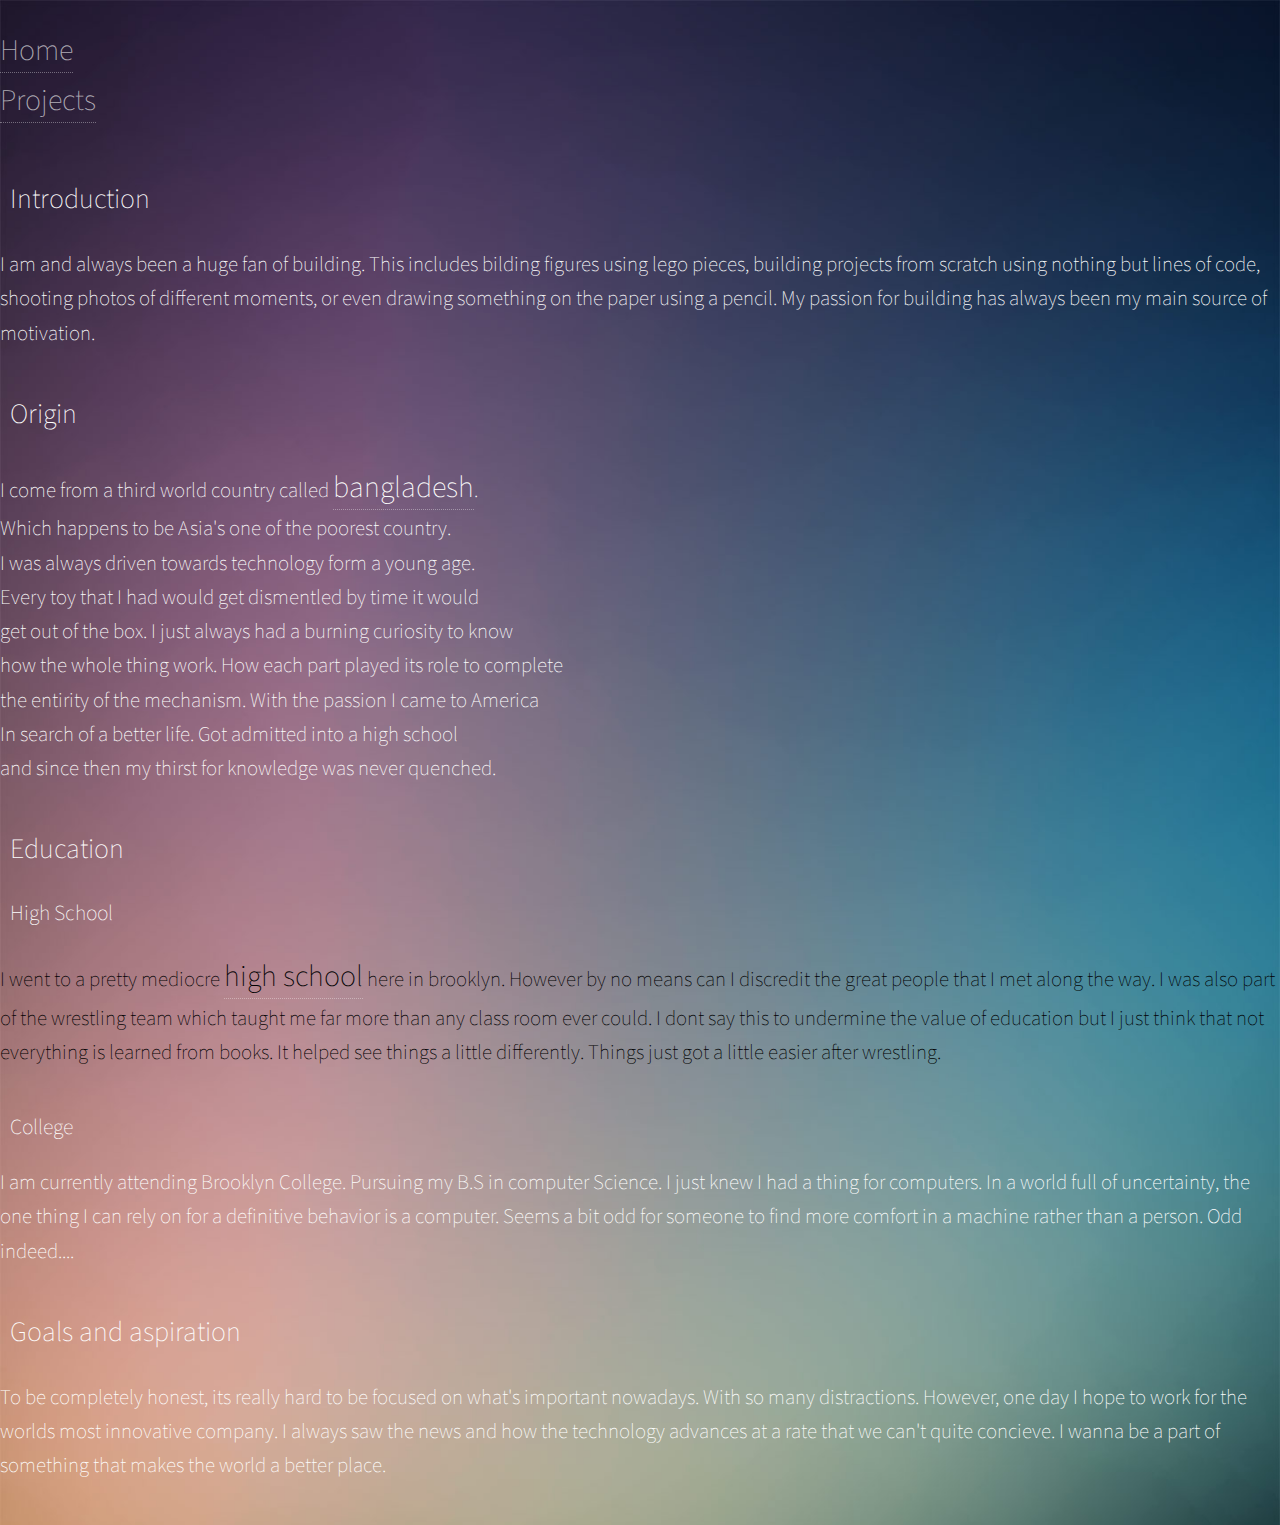
==== about.html @ ded99056 "first commit" ====
<!DOCTYPE html>
<html>
   <head>
        <title>Shahidullah Rahman</title>
		<meta charset="utf-8" />
		<meta name="viewport" content="width=device-width, initial-scale=1" />
		<link rel="stylesheet" href="assets/css/main.css" />
   </head>
   
   <nav>
       <br>
        <a href="index.html">Home</a> <br>
        <a href="projects.html">Projects</a>
    </nav>
 
   <header>
       <br>  <br>
   <h1>Introduction</h1>
   </header>

   <body>
       <section>
          <p> I am and always been a huge fan of building. This includes bilding figures
               using lego pieces, building projects from scratch using nothing but lines of code,
               shooting photos of different moments, or even drawing something on the paper 
               using a pencil.

                My passion for building has always been my main source of motivation.</p>
       </section>

       <div>
           <h1>Origin</h1>
           <p>I come from a third world country called <a href="https://en.wikipedia.org/wiki/Bangladesh">bangladesh</a>. <br>
                Which happens to be Asia's one of the poorest country. <br>
                I was always driven towards technology form a young age. <br>
                Every toy that I had would get dismentled by time it would <br>
                get out of the box. I just always had a burning curiosity to know <br>
                how the whole thing work. How each part played its role to complete <br>
                the entirity of the mechanism. With the passion I came to America <br>
                In search of a better life. Got admitted into a high school <br>
                and since then my thirst for knowledge was never quenched. 
            </p>
       </div>

        <div>
            <h1>Education</h1>
            <h2>High School</h2>
            <p style="color:black">I went to a pretty mediocre <a href="https://upload.wikimedia.org/wikipedia/commons/6/65/New_Utrecht_High_School_2007.JPG" target="_blank">high school</a> here in brooklyn. However by no
                 means can I discredit
                 the great people that I met along the way. I was also part of the wrestling team 
                 which taught me far more than any class room ever could. I dont say this to undermine 
                 the value of education but I just think that not everything is learned from books.
                 It helped see things a little differently. Things just got a little easier after 
                 wrestling. 
                </p>
                <h2>College</h2>
                <p>
                    I am currently attending Brooklyn College. Pursuing my B.S in computer 
                    Science. I just knew I had a thing for computers. In a world full of 
                    uncertainty, the one thing I can rely on for a definitive behavior is a 
                    computer. Seems a bit odd for someone to find more comfort in a machine rather 
                    than a person. Odd indeed.... 
                </p>
        </div>
        
        <div>
            <h1>Goals and aspiration</h1>
            <p>
                To be completely honest, its really hard to be focused on what's 
                important nowadays. With so many distractions. However, one day 
                I hope to work for the worlds most innovative company. I always saw
                the news and how the technology advances at a rate that we can't  quite concieve.
                I wanna be a part of something that makes the world a better place. 

            </p>
        </div>
       
   </body>
    
    <footer>

    </footer>
</html>
---- assets/css/main.css ----
@charset "UTF-8";
@import url(font-awesome.min.css);
@import url("http://fonts.googleapis.com/css?family=Source+Sans+Pro:200");

/*
	Visualize by TEMPLATED
	templated.co @templatedco
	Released for free under the Creative Commons Attribution 3.0 license (templated.co/license)
*/

/* Reset */

	html, body, div, span, applet, object, iframe, h1, h2, h3, h4, h5, h6, p, blockquote, pre, a, abbr, acronym, address, big, cite, code, del, dfn, em, img, ins, kbd, q, s, samp, small, strike, strong, sub, sup, tt, var, b, u, i, center, dl, dt, dd, ol, ul, li, fieldset, form, label, legend, table, caption, tbody, tfoot, thead, tr, th, td, article, aside, canvas, details, embed, figure, figcaption, footer, header, hgroup, menu, nav, output, ruby, section, summary, time, mark, audio, video {
		margin: 0;
		padding: 0;
		border: 0;
		font-size: 100%;
		font: inherit;
		vertical-align: baseline;
	}

	article, aside, details, figcaption, figure, footer, header, hgroup, menu, nav, section {
		display: block;
	}

	body {
		line-height: 1;
	}

	ol, ul {
		list-style: none;
	}

	blockquote, q {
		quotes: none;
	}

	blockquote:before, blockquote:after, q:before, q:after {
		content: '';
		content: none;
	}

	table {
		border-collapse: collapse;
		border-spacing: 0;
	}

	body {
		-webkit-text-size-adjust: none;
	}

/* Box Model */

	*, *:before, *:after {
		-moz-box-sizing: border-box;
		-webkit-box-sizing: border-box;
		box-sizing: border-box;
	}

/* Grid */

	.row {
		border-bottom: solid 1px transparent;
		-moz-box-sizing: border-box;
		-webkit-box-sizing: border-box;
		box-sizing: border-box;
	}

	.row > * {
		float: left;
		-moz-box-sizing: border-box;
		-webkit-box-sizing: border-box;
		box-sizing: border-box;
	}

	.row:after, .row:before {
		content: '';
		display: block;
		clear: both;
		height: 0;
	}

	.row.uniform > * > :first-child {
		margin-top: 0;
	}

	.row.uniform > * > :last-child {
		margin-bottom: 0;
	}

	.row.\30 \25 > * {
		padding: 0 0 0 0em;
	}

	.row.\30 \25 {
		margin: 0 0 -1px 0em;
	}

	.row.uniform.\30 \25 > * {
		padding: 0em 0 0 0em;
	}

	.row.uniform.\30 \25 {
		margin: 0em 0 -1px 0em;
	}

	.row > * {
		padding: 0 0 0 2em;
	}

	.row {
		margin: 0 0 -1px -2em;
	}

	.row.uniform > * {
		padding: 2em 0 0 2em;
	}

	.row.uniform {
		margin: -2em 0 -1px -2em;
	}

	.row.\32 00\25 > * {
		padding: 0 0 0 4em;
	}

	.row.\32 00\25 {
		margin: 0 0 -1px -4em;
	}

	.row.uniform.\32 00\25 > * {
		padding: 4em 0 0 4em;
	}

	.row.uniform.\32 00\25 {
		margin: -4em 0 -1px -4em;
	}

	.row.\31 50\25 > * {
		padding: 0 0 0 3em;
	}

	.row.\31 50\25 {
		margin: 0 0 -1px -3em;
	}

	.row.uniform.\31 50\25 > * {
		padding: 3em 0 0 3em;
	}

	.row.uniform.\31 50\25 {
		margin: -3em 0 -1px -3em;
	}

	.row.\35 0\25 > * {
		padding: 0 0 0 1em;
	}

	.row.\35 0\25 {
		margin: 0 0 -1px -1em;
	}

	.row.uniform.\35 0\25 > * {
		padding: 1em 0 0 1em;
	}

	.row.uniform.\35 0\25 {
		margin: -1em 0 -1px -1em;
	}

	.row.\32 5\25 > * {
		padding: 0 0 0 0.5em;
	}

	.row.\32 5\25 {
		margin: 0 0 -1px -0.5em;
	}

	.row.uniform.\32 5\25 > * {
		padding: 0.5em 0 0 0.5em;
	}

	.row.uniform.\32 5\25 {
		margin: -0.5em 0 -1px -0.5em;
	}

	.\31 2u, .\31 2u\24 {
		width: 100%;
		clear: none;
		margin-left: 0;
	}

	.\31 1u, .\31 1u\24 {
		width: 91.6666666667%;
		clear: none;
		margin-left: 0;
	}

	.\31 0u, .\31 0u\24 {
		width: 83.3333333333%;
		clear: none;
		margin-left: 0;
	}

	.\39 u, .\39 u\24 {
		width: 75%;
		clear: none;
		margin-left: 0;
	}

	.\38 u, .\38 u\24 {
		width: 66.6666666667%;
		clear: none;
		margin-left: 0;
	}

	.\37 u, .\37 u\24 {
		width: 58.3333333333%;
		clear: none;
		margin-left: 0;
	}

	.\36 u, .\36 u\24 {
		width: 50%;
		clear: none;
		margin-left: 0;
	}

	.\35 u, .\35 u\24 {
		width: 41.6666666667%;
		clear: none;
		margin-left: 0;
	}

	.\34 u, .\34 u\24 {
		width: 33.3333333333%;
		clear: none;
		margin-left: 0;
	}

	.\33 u, .\33 u\24 {
		width: 25%;
		clear: none;
		margin-left: 0;
	}

	.\32 u, .\32 u\24 {
		width: 16.6666666667%;
		clear: none;
		margin-left: 0;
	}

	.\31 u, .\31 u\24 {
		width: 8.3333333333%;
		clear: none;
		margin-left: 0;
	}

	.\31 2u\24 + *,
	.\31 1u\24 + *,
	.\31 0u\24 + *,
	.\39 u\24 + *,
	.\38 u\24 + *,
	.\37 u\24 + *,
	.\36 u\24 + *,
	.\35 u\24 + *,
	.\34 u\24 + *,
	.\33 u\24 + *,
	.\32 u\24 + *,
	.\31 u\24 + * {
		clear: left;
	}

	.\-11u {
		margin-left: 91.66667%;
	}

	.\-10u {
		margin-left: 83.33333%;
	}

	.\-9u {
		margin-left: 75%;
	}

	.\-8u {
		margin-left: 66.66667%;
	}

	.\-7u {
		margin-left: 58.33333%;
	}

	.\-6u {
		margin-left: 50%;
	}

	.\-5u {
		margin-left: 41.66667%;
	}

	.\-4u {
		margin-left: 33.33333%;
	}

	.\-3u {
		margin-left: 25%;
	}

	.\-2u {
		margin-left: 16.66667%;
	}

	.\-1u {
		margin-left: 8.33333%;
	}

	@media screen and (max-width: 1680px) {

		.row > * {
			padding: 0 0 0 2em;
		}

		.row {
			margin: 0 0 -1px -2em;
		}

		.row.uniform > * {
			padding: 2em 0 0 2em;
		}

		.row.uniform {
			margin: -2em 0 -1px -2em;
		}

		.row.\32 00\25 > * {
			padding: 0 0 0 4em;
		}

		.row.\32 00\25 {
			margin: 0 0 -1px -4em;
		}

		.row.uniform.\32 00\25 > * {
			padding: 4em 0 0 4em;
		}

		.row.uniform.\32 00\25 {
			margin: -4em 0 -1px -4em;
		}

		.row.\31 50\25 > * {
			padding: 0 0 0 3em;
		}

		.row.\31 50\25 {
			margin: 0 0 -1px -3em;
		}

		.row.uniform.\31 50\25 > * {
			padding: 3em 0 0 3em;
		}

		.row.uniform.\31 50\25 {
			margin: -3em 0 -1px -3em;
		}

		.row.\35 0\25 > * {
			padding: 0 0 0 1em;
		}

		.row.\35 0\25 {
			margin: 0 0 -1px -1em;
		}

		.row.uniform.\35 0\25 > * {
			padding: 1em 0 0 1em;
		}

		.row.uniform.\35 0\25 {
			margin: -1em 0 -1px -1em;
		}

		.row.\32 5\25 > * {
			padding: 0 0 0 0.5em;
		}

		.row.\32 5\25 {
			margin: 0 0 -1px -0.5em;
		}

		.row.uniform.\32 5\25 > * {
			padding: 0.5em 0 0 0.5em;
		}

		.row.uniform.\32 5\25 {
			margin: -0.5em 0 -1px -0.5em;
		}

		.\31 2u\28xlarge\29, .\31 2u\24\28xlarge\29 {
			width: 100%;
			clear: none;
			margin-left: 0;
		}

		.\31 1u\28xlarge\29, .\31 1u\24\28xlarge\29 {
			width: 91.6666666667%;
			clear: none;
			margin-left: 0;
		}

		.\31 0u\28xlarge\29, .\31 0u\24\28xlarge\29 {
			width: 83.3333333333%;
			clear: none;
			margin-left: 0;
		}

		.\39 u\28xlarge\29, .\39 u\24\28xlarge\29 {
			width: 75%;
			clear: none;
			margin-left: 0;
		}

		.\38 u\28xlarge\29, .\38 u\24\28xlarge\29 {
			width: 66.6666666667%;
			clear: none;
			margin-left: 0;
		}

		.\37 u\28xlarge\29, .\37 u\24\28xlarge\29 {
			width: 58.3333333333%;
			clear: none;
			margin-left: 0;
		}

		.\36 u\28xlarge\29, .\36 u\24\28xlarge\29 {
			width: 50%;
			clear: none;
			margin-left: 0;
		}

		.\35 u\28xlarge\29, .\35 u\24\28xlarge\29 {
			width: 41.6666666667%;
			clear: none;
			margin-left: 0;
		}

		.\34 u\28xlarge\29, .\34 u\24\28xlarge\29 {
			width: 33.3333333333%;
			clear: none;
			margin-left: 0;
		}

		.\33 u\28xlarge\29, .\33 u\24\28xlarge\29 {
			width: 25%;
			clear: none;
			margin-left: 0;
		}

		.\32 u\28xlarge\29, .\32 u\24\28xlarge\29 {
			width: 16.6666666667%;
			clear: none;
			margin-left: 0;
		}

		.\31 u\28xlarge\29, .\31 u\24\28xlarge\29 {
			width: 8.3333333333%;
			clear: none;
			margin-left: 0;
		}

		.\31 2u\24\28xlarge\29 + *,
		.\31 1u\24\28xlarge\29 + *,
		.\31 0u\24\28xlarge\29 + *,
		.\39 u\24\28xlarge\29 + *,
		.\38 u\24\28xlarge\29 + *,
		.\37 u\24\28xlarge\29 + *,
		.\36 u\24\28xlarge\29 + *,
		.\35 u\24\28xlarge\29 + *,
		.\34 u\24\28xlarge\29 + *,
		.\33 u\24\28xlarge\29 + *,
		.\32 u\24\28xlarge\29 + *,
		.\31 u\24\28xlarge\29 + * {
			clear: left;
		}

		.\-11u\28xlarge\29 {
			margin-left: 91.66667%;
		}

		.\-10u\28xlarge\29 {
			margin-left: 83.33333%;
		}

		.\-9u\28xlarge\29 {
			margin-left: 75%;
		}

		.\-8u\28xlarge\29 {
			margin-left: 66.66667%;
		}

		.\-7u\28xlarge\29 {
			margin-left: 58.33333%;
		}

		.\-6u\28xlarge\29 {
			margin-left: 50%;
		}

		.\-5u\28xlarge\29 {
			margin-left: 41.66667%;
		}

		.\-4u\28xlarge\29 {
			margin-left: 33.33333%;
		}

		.\-3u\28xlarge\29 {
			margin-left: 25%;
		}

		.\-2u\28xlarge\29 {
			margin-left: 16.66667%;
		}

		.\-1u\28xlarge\29 {
			margin-left: 8.33333%;
		}

	}

	@media screen and (max-width: 1280px) {

		.row > * {
			padding: 0 0 0 2em;
		}

		.row {
			margin: 0 0 -1px -2em;
		}

		.row.uniform > * {
			padding: 2em 0 0 2em;
		}

		.row.uniform {
			margin: -2em 0 -1px -2em;
		}

		.row.\32 00\25 > * {
			padding: 0 0 0 4em;
		}

		.row.\32 00\25 {
			margin: 0 0 -1px -4em;
		}

		.row.uniform.\32 00\25 > * {
			padding: 4em 0 0 4em;
		}

		.row.uniform.\32 00\25 {
			margin: -4em 0 -1px -4em;
		}

		.row.\31 50\25 > * {
			padding: 0 0 0 3em;
		}

		.row.\31 50\25 {
			margin: 0 0 -1px -3em;
		}

		.row.uniform.\31 50\25 > * {
			padding: 3em 0 0 3em;
		}

		.row.uniform.\31 50\25 {
			margin: -3em 0 -1px -3em;
		}

		.row.\35 0\25 > * {
			padding: 0 0 0 1em;
		}

		.row.\35 0\25 {
			margin: 0 0 -1px -1em;
		}

		.row.uniform.\35 0\25 > * {
			padding: 1em 0 0 1em;
		}

		.row.uniform.\35 0\25 {
			margin: -1em 0 -1px -1em;
		}

		.row.\32 5\25 > * {
			padding: 0 0 0 0.5em;
		}

		.row.\32 5\25 {
			margin: 0 0 -1px -0.5em;
		}

		.row.uniform.\32 5\25 > * {
			padding: 0.5em 0 0 0.5em;
		}

		.row.uniform.\32 5\25 {
			margin: -0.5em 0 -1px -0.5em;
		}

		.\31 2u\28large\29, .\31 2u\24\28large\29 {
			width: 100%;
			clear: none;
			margin-left: 0;
		}

		.\31 1u\28large\29, .\31 1u\24\28large\29 {
			width: 91.6666666667%;
			clear: none;
			margin-left: 0;
		}

		.\31 0u\28large\29, .\31 0u\24\28large\29 {
			width: 83.3333333333%;
			clear: none;
			margin-left: 0;
		}

		.\39 u\28large\29, .\39 u\24\28large\29 {
			width: 75%;
			clear: none;
			margin-left: 0;
		}

		.\38 u\28large\29, .\38 u\24\28large\29 {
			width: 66.6666666667%;
			clear: none;
			margin-left: 0;
		}

		.\37 u\28large\29, .\37 u\24\28large\29 {
			width: 58.3333333333%;
			clear: none;
			margin-left: 0;
		}

		.\36 u\28large\29, .\36 u\24\28large\29 {
			width: 50%;
			clear: none;
			margin-left: 0;
		}

		.\35 u\28large\29, .\35 u\24\28large\29 {
			width: 41.6666666667%;
			clear: none;
			margin-left: 0;
		}

		.\34 u\28large\29, .\34 u\24\28large\29 {
			width: 33.3333333333%;
			clear: none;
			margin-left: 0;
		}

		.\33 u\28large\29, .\33 u\24\28large\29 {
			width: 25%;
			clear: none;
			margin-left: 0;
		}

		.\32 u\28large\29, .\32 u\24\28large\29 {
			width: 16.6666666667%;
			clear: none;
			margin-left: 0;
		}

		.\31 u\28large\29, .\31 u\24\28large\29 {
			width: 8.3333333333%;
			clear: none;
			margin-left: 0;
		}

		.\31 2u\24\28large\29 + *,
		.\31 1u\24\28large\29 + *,
		.\31 0u\24\28large\29 + *,
		.\39 u\24\28large\29 + *,
		.\38 u\24\28large\29 + *,
		.\37 u\24\28large\29 + *,
		.\36 u\24\28large\29 + *,
		.\35 u\24\28large\29 + *,
		.\34 u\24\28large\29 + *,
		.\33 u\24\28large\29 + *,
		.\32 u\24\28large\29 + *,
		.\31 u\24\28large\29 + * {
			clear: left;
		}

		.\-11u\28large\29 {
			margin-left: 91.66667%;
		}

		.\-10u\28large\29 {
			margin-left: 83.33333%;
		}

		.\-9u\28large\29 {
			margin-left: 75%;
		}

		.\-8u\28large\29 {
			margin-left: 66.66667%;
		}

		.\-7u\28large\29 {
			margin-left: 58.33333%;
		}

		.\-6u\28large\29 {
			margin-left: 50%;
		}

		.\-5u\28large\29 {
			margin-left: 41.66667%;
		}

		.\-4u\28large\29 {
			margin-left: 33.33333%;
		}

		.\-3u\28large\29 {
			margin-left: 25%;
		}

		.\-2u\28large\29 {
			margin-left: 16.66667%;
		}

		.\-1u\28large\29 {
			margin-left: 8.33333%;
		}

	}

	@media screen and (max-width: 980px) {

		.row > * {
			padding: 0 0 0 2em;
		}

		.row {
			margin: 0 0 -1px -2em;
		}

		.row.uniform > * {
			padding: 2em 0 0 2em;
		}

		.row.uniform {
			margin: -2em 0 -1px -2em;
		}

		.row.\32 00\25 > * {
			padding: 0 0 0 4em;
		}

		.row.\32 00\25 {
			margin: 0 0 -1px -4em;
		}

		.row.uniform.\32 00\25 > * {
			padding: 4em 0 0 4em;
		}

		.row.uniform.\32 00\25 {
			margin: -4em 0 -1px -4em;
		}

		.row.\31 50\25 > * {
			padding: 0 0 0 3em;
		}

		.row.\31 50\25 {
			margin: 0 0 -1px -3em;
		}

		.row.uniform.\31 50\25 > * {
			padding: 3em 0 0 3em;
		}

		.row.uniform.\31 50\25 {
			margin: -3em 0 -1px -3em;
		}

		.row.\35 0\25 > * {
			padding: 0 0 0 1em;
		}

		.row.\35 0\25 {
			margin: 0 0 -1px -1em;
		}

		.row.uniform.\35 0\25 > * {
			padding: 1em 0 0 1em;
		}

		.row.uniform.\35 0\25 {
			margin: -1em 0 -1px -1em;
		}

		.row.\32 5\25 > * {
			padding: 0 0 0 0.5em;
		}

		.row.\32 5\25 {
			margin: 0 0 -1px -0.5em;
		}

		.row.uniform.\32 5\25 > * {
			padding: 0.5em 0 0 0.5em;
		}

		.row.uniform.\32 5\25 {
			margin: -0.5em 0 -1px -0.5em;
		}

		.\31 2u\28medium\29, .\31 2u\24\28medium\29 {
			width: 100%;
			clear: none;
			margin-left: 0;
		}

		.\31 1u\28medium\29, .\31 1u\24\28medium\29 {
			width: 91.6666666667%;
			clear: none;
			margin-left: 0;
		}

		.\31 0u\28medium\29, .\31 0u\24\28medium\29 {
			width: 83.3333333333%;
			clear: none;
			margin-left: 0;
		}

		.\39 u\28medium\29, .\39 u\24\28medium\29 {
			width: 75%;
			clear: none;
			margin-left: 0;
		}

		.\38 u\28medium\29, .\38 u\24\28medium\29 {
			width: 66.6666666667%;
			clear: none;
			margin-left: 0;
		}

		.\37 u\28medium\29, .\37 u\24\28medium\29 {
			width: 58.3333333333%;
			clear: none;
			margin-left: 0;
		}

		.\36 u\28medium\29, .\36 u\24\28medium\29 {
			width: 50%;
			clear: none;
			margin-left: 0;
		}

		.\35 u\28medium\29, .\35 u\24\28medium\29 {
			width: 41.6666666667%;
			clear: none;
			margin-left: 0;
		}

		.\34 u\28medium\29, .\34 u\24\28medium\29 {
			width: 33.3333333333%;
			clear: none;
			margin-left: 0;
		}

		.\33 u\28medium\29, .\33 u\24\28medium\29 {
			width: 25%;
			clear: none;
			margin-left: 0;
		}

		.\32 u\28medium\29, .\32 u\24\28medium\29 {
			width: 16.6666666667%;
			clear: none;
			margin-left: 0;
		}

		.\31 u\28medium\29, .\31 u\24\28medium\29 {
			width: 8.3333333333%;
			clear: none;
			margin-left: 0;
		}

		.\31 2u\24\28medium\29 + *,
		.\31 1u\24\28medium\29 + *,
		.\31 0u\24\28medium\29 + *,
		.\39 u\24\28medium\29 + *,
		.\38 u\24\28medium\29 + *,
		.\37 u\24\28medium\29 + *,
		.\36 u\24\28medium\29 + *,
		.\35 u\24\28medium\29 + *,
		.\34 u\24\28medium\29 + *,
		.\33 u\24\28medium\29 + *,
		.\32 u\24\28medium\29 + *,
		.\31 u\24\28medium\29 + * {
			clear: left;
		}

		.\-11u\28medium\29 {
			margin-left: 91.66667%;
		}

		.\-10u\28medium\29 {
			margin-left: 83.33333%;
		}

		.\-9u\28medium\29 {
			margin-left: 75%;
		}

		.\-8u\28medium\29 {
			margin-left: 66.66667%;
		}

		.\-7u\28medium\29 {
			margin-left: 58.33333%;
		}

		.\-6u\28medium\29 {
			margin-left: 50%;
		}

		.\-5u\28medium\29 {
			margin-left: 41.66667%;
		}

		.\-4u\28medium\29 {
			margin-left: 33.33333%;
		}

		.\-3u\28medium\29 {
			margin-left: 25%;
		}

		.\-2u\28medium\29 {
			margin-left: 16.66667%;
		}

		.\-1u\28medium\29 {
			margin-left: 8.33333%;
		}

	}

	@media screen and (max-width: 736px) {

		.row > * {
			padding: 0 0 0 2em;
		}

		.row {
			margin: 0 0 -1px -2em;
		}

		.row.uniform > * {
			padding: 2em 0 0 2em;
		}

		.row.uniform {
			margin: -2em 0 -1px -2em;
		}

		.row.\32 00\25 > * {
			padding: 0 0 0 4em;
		}

		.row.\32 00\25 {
			margin: 0 0 -1px -4em;
		}

		.row.uniform.\32 00\25 > * {
			padding: 4em 0 0 4em;
		}

		.row.uniform.\32 00\25 {
			margin: -4em 0 -1px -4em;
		}

		.row.\31 50\25 > * {
			padding: 0 0 0 3em;
		}

		.row.\31 50\25 {
			margin: 0 0 -1px -3em;
		}

		.row.uniform.\31 50\25 > * {
			padding: 3em 0 0 3em;
		}

		.row.uniform.\31 50\25 {
			margin: -3em 0 -1px -3em;
		}

		.row.\35 0\25 > * {
			padding: 0 0 0 1em;
		}

		.row.\35 0\25 {
			margin: 0 0 -1px -1em;
		}

		.row.uniform.\35 0\25 > * {
			padding: 1em 0 0 1em;
		}

		.row.uniform.\35 0\25 {
			margin: -1em 0 -1px -1em;
		}

		.row.\32 5\25 > * {
			padding: 0 0 0 0.5em;
		}

		.row.\32 5\25 {
			margin: 0 0 -1px -0.5em;
		}

		.row.uniform.\32 5\25 > * {
			padding: 0.5em 0 0 0.5em;
		}

		.row.uniform.\32 5\25 {
			margin: -0.5em 0 -1px -0.5em;
		}

		.\31 2u\28small\29, .\31 2u\24\28small\29 {
			width: 100%;
			clear: none;
			margin-left: 0;
		}

		.\31 1u\28small\29, .\31 1u\24\28small\29 {
			width: 91.6666666667%;
			clear: none;
			margin-left: 0;
		}

		.\31 0u\28small\29, .\31 0u\24\28small\29 {
			width: 83.3333333333%;
			clear: none;
			margin-left: 0;
		}

		.\39 u\28small\29, .\39 u\24\28small\29 {
			width: 75%;
			clear: none;
			margin-left: 0;
		}

		.\38 u\28small\29, .\38 u\24\28small\29 {
			width: 66.6666666667%;
			clear: none;
			margin-left: 0;
		}

		.\37 u\28small\29, .\37 u\24\28small\29 {
			width: 58.3333333333%;
			clear: none;
			margin-left: 0;
		}

		.\36 u\28small\29, .\36 u\24\28small\29 {
			width: 50%;
			clear: none;
			margin-left: 0;
		}

		.\35 u\28small\29, .\35 u\24\28small\29 {
			width: 41.6666666667%;
			clear: none;
			margin-left: 0;
		}

		.\34 u\28small\29, .\34 u\24\28small\29 {
			width: 33.3333333333%;
			clear: none;
			margin-left: 0;
		}

		.\33 u\28small\29, .\33 u\24\28small\29 {
			width: 25%;
			clear: none;
			margin-left: 0;
		}

		.\32 u\28small\29, .\32 u\24\28small\29 {
			width: 16.6666666667%;
			clear: none;
			margin-left: 0;
		}

		.\31 u\28small\29, .\31 u\24\28small\29 {
			width: 8.3333333333%;
			clear: none;
			margin-left: 0;
		}

		.\31 2u\24\28small\29 + *,
		.\31 1u\24\28small\29 + *,
		.\31 0u\24\28small\29 + *,
		.\39 u\24\28small\29 + *,
		.\38 u\24\28small\29 + *,
		.\37 u\24\28small\29 + *,
		.\36 u\24\28small\29 + *,
		.\35 u\24\28small\29 + *,
		.\34 u\24\28small\29 + *,
		.\33 u\24\28small\29 + *,
		.\32 u\24\28small\29 + *,
		.\31 u\24\28small\29 + * {
			clear: left;
		}

		.\-11u\28small\29 {
			margin-left: 91.66667%;
		}

		.\-10u\28small\29 {
			margin-left: 83.33333%;
		}

		.\-9u\28small\29 {
			margin-left: 75%;
		}

		.\-8u\28small\29 {
			margin-left: 66.66667%;
		}

		.\-7u\28small\29 {
			margin-left: 58.33333%;
		}

		.\-6u\28small\29 {
			margin-left: 50%;
		}

		.\-5u\28small\29 {
			margin-left: 41.66667%;
		}

		.\-4u\28small\29 {
			margin-left: 33.33333%;
		}

		.\-3u\28small\29 {
			margin-left: 25%;
		}

		.\-2u\28small\29 {
			margin-left: 16.66667%;
		}

		.\-1u\28small\29 {
			margin-left: 8.33333%;
		}

	}

	@media screen and (max-width: 480px) {

		.row > * {
			padding: 0 0 0 2em;
		}

		.row {
			margin: 0 0 -1px -2em;
		}

		.row.uniform > * {
			padding: 2em 0 0 2em;
		}

		.row.uniform {
			margin: -2em 0 -1px -2em;
		}

		.row.\32 00\25 > * {
			padding: 0 0 0 4em;
		}

		.row.\32 00\25 {
			margin: 0 0 -1px -4em;
		}

		.row.uniform.\32 00\25 > * {
			padding: 4em 0 0 4em;
		}

		.row.uniform.\32 00\25 {
			margin: -4em 0 -1px -4em;
		}

		.row.\31 50\25 > * {
			padding: 0 0 0 3em;
		}

		.row.\31 50\25 {
			margin: 0 0 -1px -3em;
		}

		.row.uniform.\31 50\25 > * {
			padding: 3em 0 0 3em;
		}

		.row.uniform.\31 50\25 {
			margin: -3em 0 -1px -3em;
		}

		.row.\35 0\25 > * {
			padding: 0 0 0 1em;
		}

		.row.\35 0\25 {
			margin: 0 0 -1px -1em;
		}

		.row.uniform.\35 0\25 > * {
			padding: 1em 0 0 1em;
		}

		.row.uniform.\35 0\25 {
			margin: -1em 0 -1px -1em;
		}

		.row.\32 5\25 > * {
			padding: 0 0 0 0.5em;
		}

		.row.\32 5\25 {
			margin: 0 0 -1px -0.5em;
		}

		.row.uniform.\32 5\25 > * {
			padding: 0.5em 0 0 0.5em;
		}

		.row.uniform.\32 5\25 {
			margin: -0.5em 0 -1px -0.5em;
		}

		.\31 2u\28xsmall\29, .\31 2u\24\28xsmall\29 {
			width: 100%;
			clear: none;
			margin-left: 0;
		}

		.\31 1u\28xsmall\29, .\31 1u\24\28xsmall\29 {
			width: 91.6666666667%;
			clear: none;
			margin-left: 0;
		}

		.\31 0u\28xsmall\29, .\31 0u\24\28xsmall\29 {
			width: 83.3333333333%;
			clear: none;
			margin-left: 0;
		}

		.\39 u\28xsmall\29, .\39 u\24\28xsmall\29 {
			width: 75%;
			clear: none;
			margin-left: 0;
		}

		.\38 u\28xsmall\29, .\38 u\24\28xsmall\29 {
			width: 66.6666666667%;
			clear: none;
			margin-left: 0;
		}

		.\37 u\28xsmall\29, .\37 u\24\28xsmall\29 {
			width: 58.3333333333%;
			clear: none;
			margin-left: 0;
		}

		.\36 u\28xsmall\29, .\36 u\24\28xsmall\29 {
			width: 50%;
			clear: none;
			margin-left: 0;
		}

		.\35 u\28xsmall\29, .\35 u\24\28xsmall\29 {
			width: 41.6666666667%;
			clear: none;
			margin-left: 0;
		}

		.\34 u\28xsmall\29, .\34 u\24\28xsmall\29 {
			width: 33.3333333333%;
			clear: none;
			margin-left: 0;
		}

		.\33 u\28xsmall\29, .\33 u\24\28xsmall\29 {
			width: 25%;
			clear: none;
			margin-left: 0;
		}

		.\32 u\28xsmall\29, .\32 u\24\28xsmall\29 {
			width: 16.6666666667%;
			clear: none;
			margin-left: 0;
		}

		.\31 u\28xsmall\29, .\31 u\24\28xsmall\29 {
			width: 8.3333333333%;
			clear: none;
			margin-left: 0;
		}

		.\31 2u\24\28xsmall\29 + *,
		.\31 1u\24\28xsmall\29 + *,
		.\31 0u\24\28xsmall\29 + *,
		.\39 u\24\28xsmall\29 + *,
		.\38 u\24\28xsmall\29 + *,
		.\37 u\24\28xsmall\29 + *,
		.\36 u\24\28xsmall\29 + *,
		.\35 u\24\28xsmall\29 + *,
		.\34 u\24\28xsmall\29 + *,
		.\33 u\24\28xsmall\29 + *,
		.\32 u\24\28xsmall\29 + *,
		.\31 u\24\28xsmall\29 + * {
			clear: left;
		}

		.\-11u\28xsmall\29 {
			margin-left: 91.66667%;
		}

		.\-10u\28xsmall\29 {
			margin-left: 83.33333%;
		}

		.\-9u\28xsmall\29 {
			margin-left: 75%;
		}

		.\-8u\28xsmall\29 {
			margin-left: 66.66667%;
		}

		.\-7u\28xsmall\29 {
			margin-left: 58.33333%;
		}

		.\-6u\28xsmall\29 {
			margin-left: 50%;
		}

		.\-5u\28xsmall\29 {
			margin-left: 41.66667%;
		}

		.\-4u\28xsmall\29 {
			margin-left: 33.33333%;
		}

		.\-3u\28xsmall\29 {
			margin-left: 25%;
		}

		.\-2u\28xsmall\29 {
			margin-left: 16.66667%;
		}

		.\-1u\28xsmall\29 {
			margin-left: 8.33333%;
		}

	}

/* Basic */

	@-ms-viewport {
		width: device-width;
	}

	body {
		-ms-overflow-style: scrollbar;
	}

	@media screen and (max-width: 480px) {

		html, body {
			min-width: 320px;
		}

	}

	body {
		background-color: #000;
		background-image: url("../../images/bg.jpg");
		background-size: cover;
		background-position: top center;
	}

		body.is-loading *, body.is-loading *:before, body.is-loading *:after {
			-moz-animation: none !important;
			-webkit-animation: none !important;
			-ms-animation: none !important;
			animation: none !important;
			-moz-transition: none !important;
			-webkit-transition: none !important;
			-ms-transition: none !important;
			transition: none !important;
		}

/* Type */

	body, input, select, textarea {
		color: rgba(255, 255, 255, 0.65);
		font-family: "Source Sans Pro", Helvetica, sans-serif;
		font-size: 13pt;
		font-weight: 200;
		line-height: 1.65;
	}

		@media screen and (max-width: 1280px) {

			body, input, select, textarea {
				font-size: 12pt;
			}

		}

	a {
		
		text-align: center;
		font-size: 30px;
		color: inherit;
		text-decoration: none;
		border-bottom: dotted 1px rgba(255, 255, 255, 0.35);
		-moz-transition: border-bottom-color 0.2s ease-in-out, color 0.2s ease-in-out;
		-webkit-transition: border-bottom-color 0.2s ease-in-out, color 0.2s ease-in-out;
		-ms-transition: border-bottom-color 0.2s ease-in-out, color 0.2s ease-in-out;
		transition: border-bottom-color 0.2s ease-in-out, color 0.2s ease-in-out;
	}

		a:hover {
			color: red;
			border-bottom-color: transparent;
		}

	strong, b {
		color: #ffffff;
		font-weight: 200;
	}

	em, i {
		font-style: italic;
	}

	p {
		margin: 0 0 2em 0;
		font-size: 1.3em;
		color:white;
		
	}

	h1, h2, h3, h4, h5, h6 {
		color: #ffffff;
		font-weight: 200;
		line-height: 1.5;
		padding-left: 10px;
		margin: 0 0 1em 0;
		
	}

		h1 a, h2 a, h3 a, h4 a, h5 a, h6 a {
			color: inherit;
			text-decoration: none;
		}

		@media screen and (max-width: 980px) {

			h1 br, h2 br, h3 br, h4 br, h5 br, h6 br {
				display: none;
			}

		}

	h1 {
		font-size: 1.75em;
	}

		@media screen and (max-width: 980px) {

			h1 {
				font-size: 2em;
			}

		}

		@media screen and (max-width: 736px) {

			h1 {
				font-size: 1.25em;
				
			}

		}

	h2 {
		font-size: 1.35em;
	}

		@media screen and (max-width: 736px) {

			h2 {
				font-size: 1em;
			}

		}

	h3 {
		font-size: 1em;
	}

	h4 {
		font-size: 1em;
	}

	h5 {
		font-size: 0.9em;
	}

	h6 {
		font-size: 0.7em;
	}

	sub {
		font-size: 0.8em;
		position: relative;
		top: 0.5em;
	}

	sup {
		font-size: 0.8em;
		position: relative;
		top: -0.5em;
	}

	blockquote {
		border-left: solid 4px rgba(255, 255, 255, 0.25);
		font-style: italic;
		margin: 0 0 2em 0;
		padding: 0.5em 0 0.5em 2em;
	}

	code {
		background: rgba(255, 255, 255, 0.075);
		border-radius: 4px;
		border: solid 1px rgba(255, 255, 255, 0.25);
		font-family: "Courier New", monospace;
		font-size: 0.9em;
		margin: 0 0.25em;
		padding: 0.25em 0.65em;
	}

	pre {
		-webkit-overflow-scrolling: touch;
		font-family: "Courier New", monospace;
		font-size: 0.9em;
		margin: 0 0 2em 0;
	}

		pre code {
			display: block;
			line-height: 1.75;
			padding: 1em 1.5em;
			overflow-x: auto;
		}

	hr {
		border: 0;
		border-bottom: solid 1px rgba(255, 255, 255, 0.25);
		margin: 2em 0;
	}

		hr.major {
			margin: 3em 0;
		}

	.align-left {
		text-align: left;
	}

	.align-center {
		text-align: center;
	}

	.align-right {
		text-align: right;
	}



/* Section/Article */

	section.special, article.special {
		text-align: center;
	}

	header p {
		color: rgba(255, 255, 255, 0.35);
		position: relative;
		margin: 0 0 1.5em 0;
	}

	header h2 + p {
		font-size: 1.25em;
		margin-top: -1em;
	}

	header h3 + p {
		font-size: 1.1em;
		margin-top: -0.8em;
	}

	header h4 + p,
	header h5 + p,
	header h6 + p {
		font-size: 0.9em;
		margin-top: -0.6em;
	}

/* Form */

	form {
		margin: 0 0 2em 0;
	}

	label {
		color: #ffffff;
		display: block;
		font-size: 0.9em;
		font-weight: 200;
		margin: 0 0 1em 0;
	}

	input[type="text"],
	input[type="password"],
	input[type="email"],
	input[type="tel"],
	select,
	textarea {
		-moz-appearance: none;
		-webkit-appearance: none;
		-ms-appearance: none;
		appearance: none;
		background: rgba(255, 255, 255, 0.075);
		border-radius: 4px;
		border: none;
		border: solid 1px rgba(255, 255, 255, 0.25);
		color: inherit;
		display: block;
		outline: 0;
		padding: 0 1em;
		text-decoration: none;
		width: 100%;
	}

		input[type="text"]:invalid,
		input[type="password"]:invalid,
		input[type="email"]:invalid,
		input[type="tel"]:invalid,
		select:invalid,
		textarea:invalid {
			box-shadow: none;
		}

		input[type="text"]:focus,
		input[type="password"]:focus,
		input[type="email"]:focus,
		input[type="tel"]:focus,
		select:focus,
		textarea:focus {
			border-color: #FF6382;
			box-shadow: 0 0 0 1px #FF6382;
		}

	.select-wrapper {
		text-decoration: none;
		display: block;
		position: relative;
	}

		.select-wrapper:before {
			content: "";
			-moz-osx-font-smoothing: grayscale;
			-webkit-font-smoothing: antialiased;
			font-family: FontAwesome;
			font-style: normal;
			font-weight: normal;
			text-transform: none !important;
		}

		.select-wrapper:before {
			color: rgba(255, 255, 255, 0.25);
			display: block;
			height: 2.75em;
			line-height: 2.75em;
			pointer-events: none;
			position: absolute;
			right: 0;
			text-align: center;
			top: 0;
			width: 2.75em;
		}

		.select-wrapper select::-ms-expand {
			display: none;
		}

	input[type="text"],
	input[type="password"],
	input[type="email"],
	select {
		height: 2.75em;
	}

	textarea {
		padding: 0.75em 1em;
	}

	input[type="checkbox"],
	input[type="radio"] {
		-moz-appearance: none;
		-webkit-appearance: none;
		-ms-appearance: none;
		appearance: none;
		display: block;
		float: left;
		margin-right: -2em;
		opacity: 0;
		width: 1em;
		z-index: -1;
	}

		input[type="checkbox"] + label,
		input[type="radio"] + label {
			text-decoration: none;
			color: rgba(255, 255, 255, 0.65);
			cursor: pointer;
			display: inline-block;
			font-size: 1em;
			font-weight: 200;
			padding-left: 2.4em;
			padding-right: 0.75em;
			position: relative;
		}

			input[type="checkbox"] + label:before,
			input[type="radio"] + label:before {
				-moz-osx-font-smoothing: grayscale;
				-webkit-font-smoothing: antialiased;
				font-family: FontAwesome;
				font-style: normal;
				font-weight: normal;
				text-transform: none !important;
			}

			input[type="checkbox"] + label:before,
			input[type="radio"] + label:before {
				background: rgba(255, 255, 255, 0.075);
				border-radius: 4px;
				border: solid 1px rgba(255, 255, 255, 0.25);
				content: '';
				display: inline-block;
				height: 1.65em;
				left: 0;
				line-height: 1.58125em;
				position: absolute;
				text-align: center;
				top: 0;
				width: 1.65em;
			}

		input[type="checkbox"]:checked + label:before,
		input[type="radio"]:checked + label:before {
			background: #FF6382;
			border-color: #FF6382;
			color: #ffffff;
			content: '\f00c';
		}

		input[type="checkbox"]:focus + label:before,
		input[type="radio"]:focus + label:before {
			border-color: #FF6382;
			box-shadow: 0 0 0 1px #FF6382;
		}

	input[type="checkbox"] + label:before {
		border-radius: 4px;
	}

	input[type="radio"] + label:before {
		border-radius: 100%;
	}

	::-webkit-input-placeholder {
		color: rgba(255, 255, 255, 0.35) !important;
		opacity: 1.0;
	}

	:-moz-placeholder {
		color: rgba(255, 255, 255, 0.35) !important;
		opacity: 1.0;
	}

	::-moz-placeholder {
		color: rgba(255, 255, 255, 0.35) !important;
		opacity: 1.0;
	}

	:-ms-input-placeholder {
		color: rgba(255, 255, 255, 0.35) !important;
		opacity: 1.0;
	}

	.formerize-placeholder {
		color: rgba(255, 255, 255, 0.35) !important;
		opacity: 1.0;
	}

/* Box */

	.box {
		border-radius: 4px;
		border: solid 1px rgba(255, 255, 255, 0.25);
		margin-bottom: 2em;
		padding: 1.5em;
	}

		.box > :last-child,
		.box > :last-child > :last-child,
		.box > :last-child > :last-child > :last-child {
			margin-bottom: 0;
		}

		.box.alt {
			border: 0;
			border-radius: 0;
			padding: 0;
		}

/* Icon */

	.icon {
		text-decoration: none;
		border-bottom: none;
		position: relative;
	}

		.icon:before {
			-moz-osx-font-smoothing: grayscale;
			-webkit-font-smoothing: antialiased;
			font-family: FontAwesome;
			font-style: normal;
			font-weight: normal;
			text-transform: none !important;
		}

		.icon > .label {
			display: none;
		}

		.icon.style2 {
			-moz-transition: all 0.2s ease;
			-webkit-transition: all 0.2s ease;
			-ms-transition: all 0.2s ease;
			transition: all 0.2s ease;
			border-radius: 100%;
			display: inline-block;
			padding: 0.5em;
			border: solid 1px rgba(255, 255, 255, 0.25);
			background-color: rgba(255, 255, 255, 0.075);
		}

			.icon.style2:before {
				display: block;
				width: 1.25em;
				height: 1.25em;
				line-height: 1.25em;
				font-size: 1.35em;
			}

			.icon.style2:hover {
				background-color: rgba(255, 255, 255, 0.25);
			}

			@media screen and (max-width: 736px) {

				.icon.style2:before {
					font-size: 1em;
				}

			}

/* Image */

	.image {
		border-radius: 4px;
		border: 0;
		display: inline-block;
		position: relative;
	}

		.image img {
			border-radius: 4px;
			display: block;
		}

		.image.left, .image.right {
			max-width: 40%;
		}

			.image.left img, .image.right img {
				width: 100%;
			}

		.image.left {
			float: left;
			padding: 0 1.5em 1em 0;
			top: 0.25em;
		}

		.image.right {
			float: right;
			padding: 0 0 1em 1.5em;
			top: 0.25em;
		}

		.image.fit {
			display: block;
			margin: 0 0 2em 0;
			width: 100%;
		}

			.image.fit img {
				width: 100%;
			}

		.image.main {
			display: block;
			margin: 0 0 3em 0;
			width: 100%;
		}

			.image.main img {
				width: 100%;
			}

/* List */

	ol {
		list-style: decimal;
		margin: 0 0 2em 0;
		padding-left: 1.25em;
	}

		ol li {
			padding-left: 0.25em;
		}

	ul {
		list-style: disc;
		margin: 1 1 2em 0;
		padding-left: 2em;
	}

		ul li {
			padding-left: 10px;
		}

		ul.alt {
			list-style: none;
			padding-left: 0;
		}

			ul.alt li {
				border-top: solid 1px rgba(255, 255, 255, 0.25);
				padding: 0.5em 0;
			}

				ul.alt li:first-child {
					border-top: 0;
					padding-top: 0;
				}

		ul.icons {
			cursor: default;
			list-style: none;
			padding-left: 0;
		}

			ul.icons li {
				display: inline-block;
				padding: 0 1em 0 0;
			}

				ul.icons li:last-child {
					padding-right: 0;
				}

		ul.actions {
			cursor: default;
			list-style: none;
			padding-left: 0;
		}

			ul.actions li {
				display: inline-block;
				padding: 0 1em 0 0;
				vertical-align: middle;
			}

				ul.actions li:last-child {
					padding-right: 0;
				}

			ul.actions.small li {
				padding: 0 0.5em 0 0;
			}

			ul.actions.vertical li {
				display: block;
				padding: 1em 0 0 0;
			}

				ul.actions.vertical li:first-child {
					padding-top: 0;
				}

				ul.actions.vertical li > * {
					margin-bottom: 0;
				}

			ul.actions.vertical.small li {
				padding: 0.5em 0 0 0;
			}

				ul.actions.vertical.small li:first-child {
					padding-top: 0;
				}

			ul.actions.fit {
				display: table;
				margin-left: -1em;
				padding: 0;
				table-layout: fixed;
				width: calc(100% + 1em);
			}

				ul.actions.fit li {
					display: table-cell;
					padding: 0 0 0 1em;
				}

					ul.actions.fit li > * {
						margin-bottom: 0;
					}

				ul.actions.fit.small {
					margin-left: -0.5em;
					width: calc(100% + 0.5em);
				}

					ul.actions.fit.small li {
						padding: 0 0 0 0.5em;
					}

			@media screen and (max-width: 480px) {

				ul.actions {
					margin: 0 0 2em 0;
				}

					ul.actions li {
						padding: 1em 0 0 0;
						display: block;
						text-align: center;
						width: 100%;
					}

						ul.actions li:first-child {
							padding-top: 0;
						}

						ul.actions li > * {
							width: 100%;
							margin: 0 !important;
						}

							ul.actions li > *.icon:before {
								margin-left: -2em;
							}

					ul.actions.small li {
						padding: 0.5em 0 0 0;
					}

						ul.actions.small li:first-child {
							padding-top: 0;
						}

			}

	dl {
		margin: 0 0 2em 0;
	}

		dl dt {
			display: block;
			font-weight: 200;
			margin: 0 0 1em 0;
		}

		dl dd {
			margin-left: 2em;
		}

/* Table */

	.table-wrapper {
		-webkit-overflow-scrolling: touch;
		overflow-x: auto;
	}

	table {
		margin: 0 0 2em 0;
		width: 100%;
	}

		table tbody tr {
			border: solid 1px rgba(255, 255, 255, 0.25);
			border-left: 0;
			border-right: 0;
		}

			table tbody tr:nth-child(2n + 1) {
				background-color: rgba(255, 255, 255, 0.075);
			}

		table td {
			padding: 0.75em 0.75em;
		}

		table th {
			color: #ffffff;
			font-size: 0.9em;
			font-weight: 200;
			padding: 0 0.75em 0.75em 0.75em;
			text-align: left;
		}

		table thead {
			border-bottom: solid 2px rgba(255, 255, 255, 0.25);
		}

		table tfoot {
			border-top: solid 2px rgba(255, 255, 255, 0.25);
		}

		table.alt {
			border-collapse: separate;
		}

			table.alt tbody tr td {
				border: solid 1px rgba(255, 255, 255, 0.25);
				border-left-width: 0;
				border-top-width: 0;
			}

				table.alt tbody tr td:first-child {
					border-left-width: 1px;
				}

			table.alt tbody tr:first-child td {
				border-top-width: 1px;
			}

			table.alt thead {
				border-bottom: 0;
			}

			table.alt tfoot {
				border-top: 0;
			}

/* Button */

	input[type="submit"],
	input[type="reset"],
	input[type="button"],
	button,
	.button {
		-moz-appearance: none;
		-webkit-appearance: none;
		-ms-appearance: none;
		appearance: none;
		-moz-transition: background-color 0.2s ease-in-out, color 0.2s ease-in-out;
		-webkit-transition: background-color 0.2s ease-in-out, color 0.2s ease-in-out;
		-ms-transition: background-color 0.2s ease-in-out, color 0.2s ease-in-out;
		transition: background-color 0.2s ease-in-out, color 0.2s ease-in-out;
		background-color: #FF6382;
		border-radius: 4px;
		border: 0;
		color: !important;
		cursor: pointer;
		display: inline-block;
		font-weight: 200;
		height: 2.85em;
		line-height: 2.95em;
		padding: 0 1.5em;
		text-align: center;
		text-decoration: none;
		white-space: nowrap;
	}

		input[type="submit"]:hover,
		input[type="reset"]:hover,
		input[type="button"]:hover,
		button:hover,
		.button:hover {
			background-color: #ff7c96;
		}

		input[type="submit"]:active,
		input[type="reset"]:active,
		input[type="button"]:active,
		button:active,
		.button:active {
			background-color: #ff496e;
		}

		input[type="submit"].icon,
		input[type="reset"].icon,
		input[type="button"].icon,
		button.icon,
		.button.icon {
			padding-left: 1.35em;
		}

			input[type="submit"].icon:before,
			input[type="reset"].icon:before,
			input[type="button"].icon:before,
			button.icon:before,
			.button.icon:before {
				margin-right: 0.5em;
			}

		input[type="submit"].fit,
		input[type="reset"].fit,
		input[type="button"].fit,
		button.fit,
		.button.fit {
			display: block;
			margin: 0 0 1em 0;
			width: 100%;
		}

		input[type="submit"].small,
		input[type="reset"].small,
		input[type="button"].small,
		button.small,
		.button.small {
			font-size: 0.8em;
		}

		input[type="submit"].big,
		input[type="reset"].big,
		input[type="button"].big,
		button.big,
		.button.big {
			font-size: 1.35em;
		}

		input[type="submit"].alt,
		input[type="reset"].alt,
		input[type="button"].alt,
		button.alt,
		.button.alt {
			background-color: transparent;
			box-shadow: inset 0 0 0 2px rgba(255, 255, 255, 0.25);
			color: #ffffff !important;
		}

			input[type="submit"].alt:hover,
			input[type="reset"].alt:hover,
			input[type="button"].alt:hover,
			button.alt:hover,
			.button.alt:hover {
				background-color: rgba(255, 255, 255, 0.075);
			}

			input[type="submit"].alt:active,
			input[type="reset"].alt:active,
			input[type="button"].alt:active,
			button.alt:active,
			.button.alt:active {
				background-color: rgba(255, 0, 0, 0.2);
			}

			input[type="submit"].alt.icon:before,
			input[type="reset"].alt.icon:before,
			input[type="button"].alt.icon:before,
			button.alt.icon:before,
			.button.alt.icon:before {
				color: rgba(255, 255, 255, 0.35);
			}

		input[type="submit"].special,
		input[type="reset"].special,
		input[type="button"].special,
		button.special,
		.button.special {
			background-color: #FF6382;
			color: !important;
		}

			input[type="submit"].special:hover,
			input[type="reset"].special:hover,
			input[type="button"].special:hover,
			button.special:hover,
			.button.special:hover {
				background-color: #ff7c96;
			}

			input[type="submit"].special:active,
			input[type="reset"].special:active,
			input[type="button"].special:active,
			button.special:active,
			.button.special:active {
				background-color: #ff496e;
			}

		input[type="submit"].disabled, input[type="submit"]:disabled,
		input[type="reset"].disabled,
		input[type="reset"]:disabled,
		input[type="button"].disabled,
		input[type="button"]:disabled,
		button.disabled,
		button:disabled,
		.button.disabled,
		.button:disabled {
			background-color: rgba(255, 255, 255, 0.65) !important;
			box-shadow: inset 0 -0.15em 0 0 rgba(0, 0, 0, 0.15);
			color: #000 !important;
			cursor: default;
			opacity: 0.25;
		}

		@media screen and (max-width: 480px) {

			input[type="submit"],
			input[type="reset"],
			input[type="button"],
			button,
			.button {
				padding: 0;
			}

		}

/* Thumbnails */

	.thumbnails {
		display: -moz-flex;
		display: -webkit-flex;
		display: -ms-flex;
		display: flex;
		-moz-flex-direction: row;
		-webkit-flex-direction: row;
		-ms-flex-direction: row;
		flex-direction: row;
		position: relative;
		margin: 0 0 2em -2em;
	}

		.thumbnails a {
			-moz-transition: all 0.2s ease;
			-webkit-transition: all 0.2s ease;
			-ms-transition: all 0.2s ease;
			transition: all 0.2s ease;
			border-bottom: none;
			display: block;
			width: 100%;
			margin: 0 0 2em 0;
			text-align: center;
			border-radius: 4px;
			box-shadow: inset 0 0 0 1px rgba(255, 255, 255, 0.25);
			background-color: rgba(255, 255, 255, 0.075);
			cursor: pointer;
			outline: 0;
			overflow: hidden;
		}

			.thumbnails a img {
				display: block;
				width: 100%;
				border-top-left-radius: 4px;
				border-top-right-radius: 4px;
			}

			.thumbnails a h3 {
				margin: 1em;
			}

			.thumbnails a:hover {
				background-color: rgba(255, 255, 255, 0.25);
				box-shadow: inset 0 0 0 1px rgba(255, 255, 255, 0.25), 0 0 0.5em 0 #FF6382;
			}

		.thumbnails > div {
			display: -moz-flex;
			display: -webkit-flex;
			display: -ms-flex;
			display: flex;
			-moz-flex-direction: column;
			-webkit-flex-direction: column;
			-ms-flex-direction: column;
			flex-direction: column;
			width: calc(100% / 3);
			padding-left: 2em;
		}

			.thumbnails > div > :last-child {
				margin-bottom: 0;
			}

		@media screen and (max-width: 1280px) {

			.thumbnails {
				margin: 0 0 2em -1.5em;
			}

				.thumbnails a {
					margin: 0 0 1.5em 0;
				}

				.thumbnails > div {
					padding-left: 1.5em;
				}

		}

		@media screen and (max-width: 980px) {

			.thumbnails h3 {
				font-size: 0.8em;
			}

		}

		@media screen and (max-width: 480px) {

			.thumbnails {
				display: block;
			}

				.thumbnails a {
					margin: 0 0 2em 0 !important;
				}

				.thumbnails > div {
					display: block;
					width: 100%;
				}

					.thumbnails > div:last-child > :last-child {
						margin-bottom: 0 !important;
					}

				.thumbnails h3 {
					font-size: 1em;
				}

		}

/* Poptrox */

	.poptrox-popup {
		-moz-box-sizing: content-box;
		-webkit-box-sizing: content-box;
		-ms-box-sizing: content-box;
		box-sizing: content-box;
		background: rgba(255, 255, 255, 0.25);
		box-shadow: 0 0.5em 3em 0 rgba(0, 0, 0, 0.25);
		border-radius: 4px;
		overflow: hidden;
	}

		.poptrox-popup .closer {
			-moz-transition: opacity 0.2s ease-in-out;
			-webkit-transition: opacity 0.2s ease-in-out;
			-ms-transition: opacity 0.2s ease-in-out;
			transition: opacity 0.2s ease-in-out;
			text-decoration: none;
			position: absolute;
			top: 1em;
			right: 1em;
			z-index: 2;
			-webkit-tap-highlight-color: rgba(255, 255, 255, 0);
			white-space: nowrap;
			text-indent: 2.5em;
			overflow: hidden;
			width: 2.5em;
			height: 2.5em;
			display: block;
		}

			.poptrox-popup .closer:before {
				content: "";
				-moz-osx-font-smoothing: grayscale;
				-webkit-font-smoothing: antialiased;
				font-family: FontAwesome;
				font-style: normal;
				font-weight: normal;
				text-transform: none !important;
			}

			.poptrox-popup .closer:before {
				display: block;
				position: relative;
				text-indent: 0;
				border-radius: 100%;
				box-shadow: inset 0 0 0 1px #ffffff;
				color: #ffffff !important;
				width: 2.5em;
				height: 2.5em;
				line-height: 2.5em;
			}

		.poptrox-popup:hover .closer {
			opacity: 0.5;
		}

			.poptrox-popup:hover .closer:hover {
				opacity: 1.0;
			}

/* Wrapper */

	#wrapper {
		max-width: 68em;
		width: 100%;
		margin: 0 auto;
		padding: 0 2em;
		opacity: 1;
		filter: none;
		-moz-transition: opacity 1s ease, -moz-filter 1s ease;
		-webkit-transition: opacity 1s ease, -webkit-filter 1s ease;
		-ms-transition: opacity 1s ease, -ms-filter 1s ease;
		transition: opacity 1s ease, filter 1s ease;
	}

	body.is-loading #wrapper {
		opacity: 0;
		-moz-filter: blur(1px);
		-webkit-filter: blur(1px);
		-ms-filter: blur(1px);
		filter: blur(1px);
	}

	body.is-covered #wrapper {
		-moz-filter: blur(3px);
		-webkit-filter: blur(3px);
		-ms-filter: blur(3px);
		filter: blur(3px);
	}

/* Header */

	#header {
		text-align: center;
		padding: 6em 0 4em 0;
	}

		#header h1 {
			color: rgba(255, 255, 255, 0.65);
		}

		#header .avatar {
			border-radius: 100%;
			display: inline-block;
			margin: 0 0 2em 0;
			padding: 0.5em;
			border: solid 1px rgba(255, 255, 255, 0.25);
			background-color: rgba(255, 255, 255, 0.075);
		}

			#header .avatar img {
				border-radius: 100%;
				display: block;
				width: 10em;
			}

		@media screen and (max-width: 1280px) {

			#header {
				padding: 4em 0 2em 0;
			}

		}

/* Footer */

	#footer {
		text-align: center;
		padding: 4em 0 4em 0;
	}

		#footer:before {
			content: '';
			border-top: solid 1px rgba(255, 255, 255, 0.25);
			width: 10em;
			display: block;
			margin: 0 auto 3em auto;
		}

		@media screen and (max-width: 1280px) {

			#footer {
				padding: 2em 0 2em 0;
			}

		}
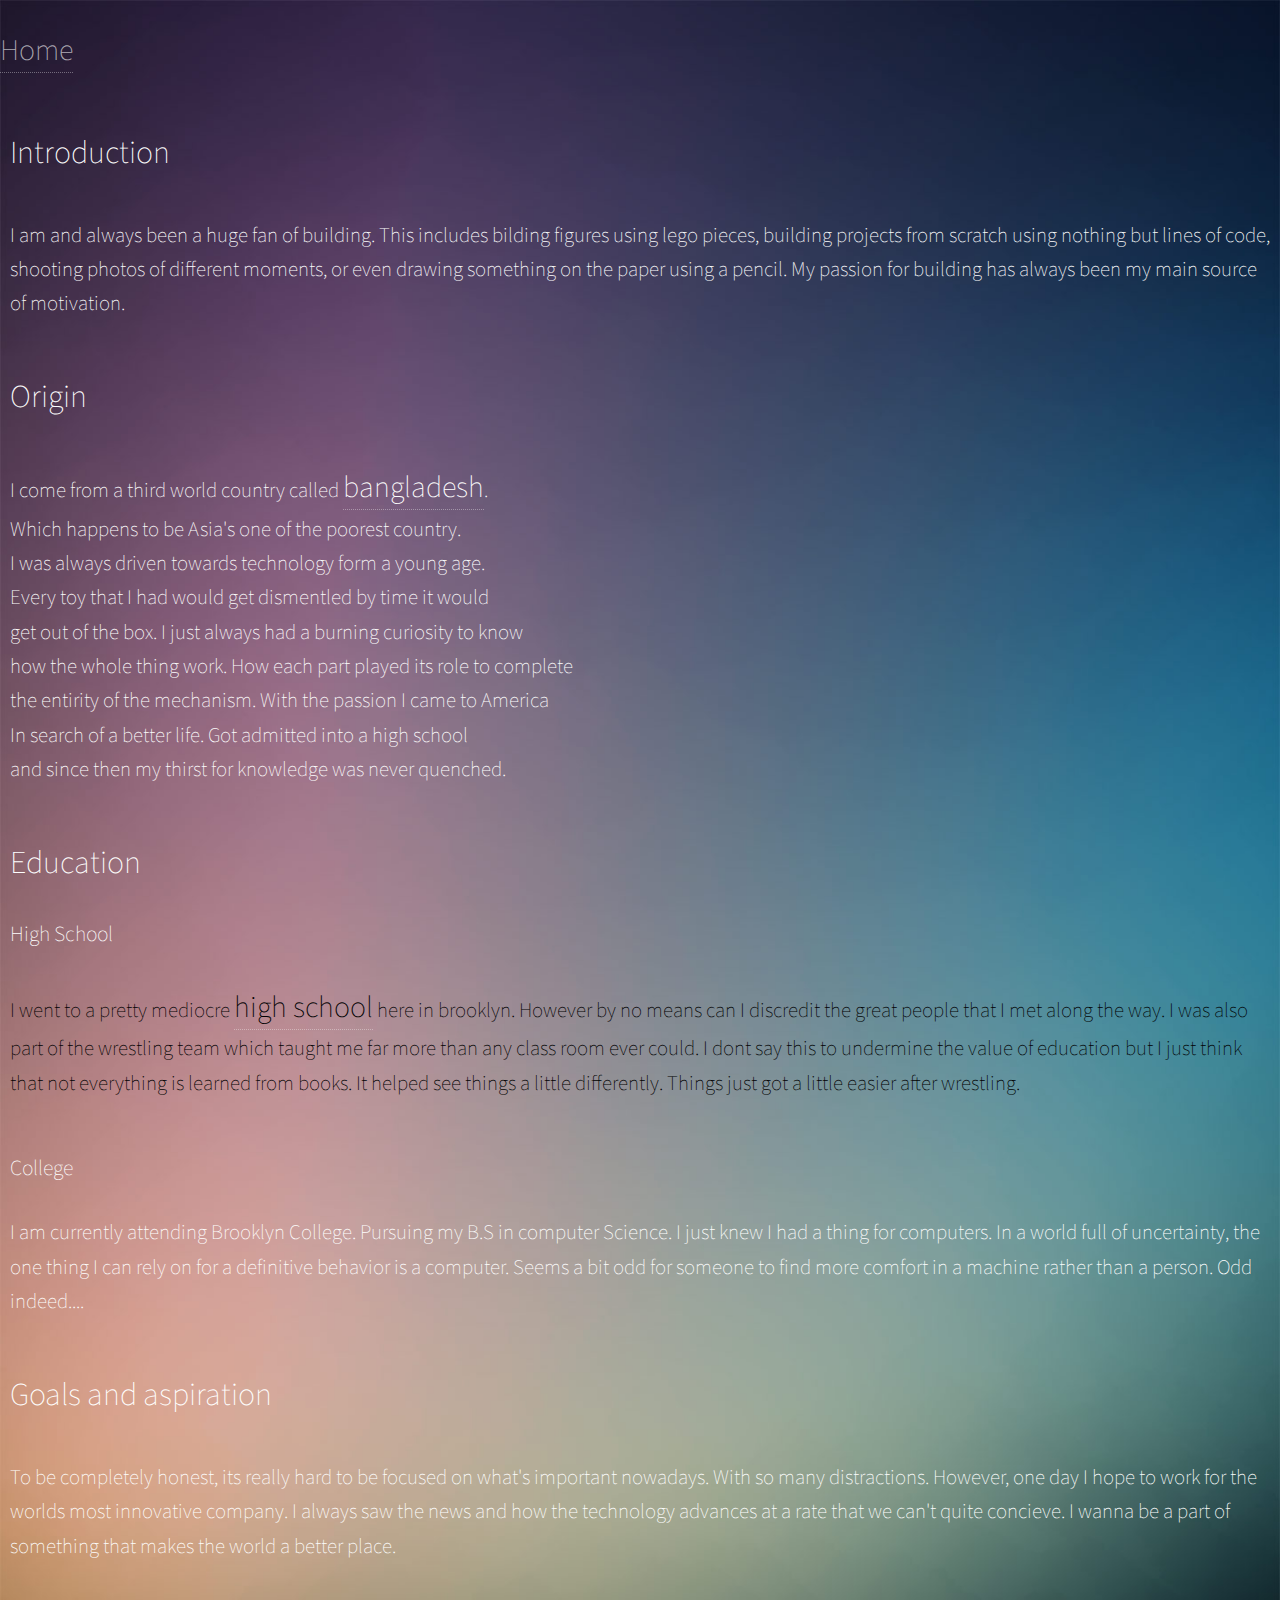
==== commit 515b00f7: "Add interest page" ====
--- a/about.html
+++ b/about.html
@@ -10,7 +10,6 @@
    <nav>
        <br>
         <a href="index.html">Home</a> <br>
-        <a href="projects.html">Projects</a>
     </nav>
  
    <header>
--- a/assets/css/main.css
+++ b/assets/css/main.css
@@ -1473,6 +1473,7 @@
 
 	p {
 		margin: 0 0 2em 0;
+		padding: 10px;
 		font-size: 1.3em;
 		color:white;
 		
@@ -1501,8 +1502,10 @@
 		}
 
 	h1 {
-		font-size: 1.75em;
-	}
+		font-size: 2em;
+		
+	}
+
 
 		@media screen and (max-width: 980px) {
 
@@ -1520,6 +1523,8 @@
 			}
 
 		}
+
+		
 
 	h2 {
 		font-size: 1.35em;
@@ -1971,6 +1976,21 @@
 			.image.main img {
 				width: 100%;
 			}
+
+		.image.screenshot{
+			max-width: 20%;
+			max-height: 20%;
+			padding: 8px;
+			
+		}
+
+		.image.screenshot.left{
+			float: left;
+		}
+
+		.image.screenshot.right{
+			float:right;
+		}
 
 /* List */
 
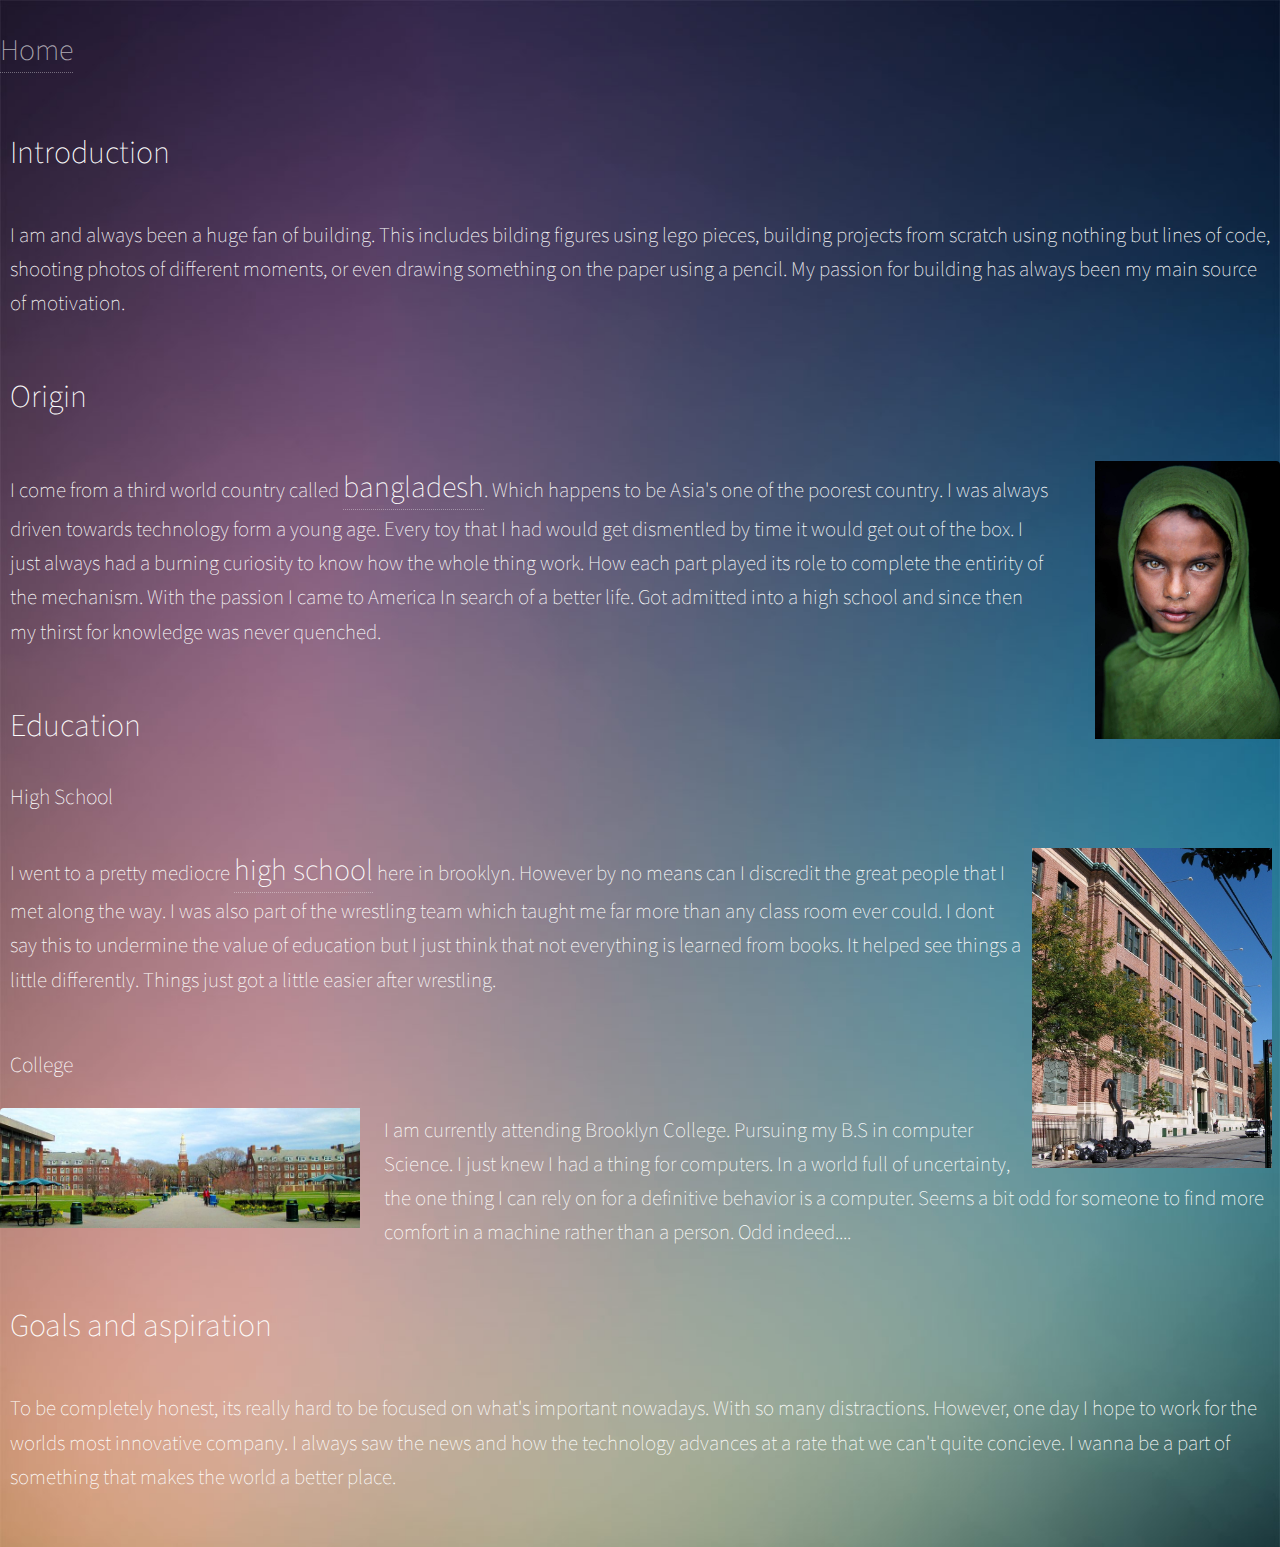
==== commit c331c5a6: "Polish about me page" ====
--- a/about.html
+++ b/about.html
@@ -29,14 +29,15 @@
 
        <div>
            <h1>Origin</h1>
-           <p>I come from a third world country called <a href="https://en.wikipedia.org/wiki/Bangladesh">bangladesh</a>. <br>
-                Which happens to be Asia's one of the poorest country. <br>
-                I was always driven towards technology form a young age. <br>
-                Every toy that I had would get dismentled by time it would <br>
-                get out of the box. I just always had a burning curiosity to know <br>
-                how the whole thing work. How each part played its role to complete <br>
-                the entirity of the mechanism. With the passion I came to America <br>
-                In search of a better life. Got admitted into a high school <br>
+           <a href="https://www.google.com/url?sa=i&source=images&cd=&ved=2ahUKEwiixLmz0u7jAhUhpFkKHX2jBaEQjRx6BAgBEAQ&url=https%3A%2F%2Fmymodernmet.com%2Fmou-aysha-humanitarian-photography%2F&psig=AOvVaw3B_oajTRfAcO1uwUwWfIln&ust=1565194559747265" target="_blank"><img src="images/about/country.jpg" class="image right" style="max-width: 18%; max-height: 20%" alt="bangladesh"></a>
+           <p>I come from a third world country called <a href="https://en.wikipedia.org/wiki/Bangladesh">bangladesh</a>. 
+                Which happens to be Asia's one of the poorest country. 
+                I was always driven towards technology form a young age. 
+                Every toy that I had would get dismentled by time it would
+                get out of the box. I just always had a burning curiosity to know 
+                how the whole thing work. How each part played its role to complete 
+                the entirity of the mechanism. With the passion I came to America 
+                In search of a better life. Got admitted into a high school 
                 and since then my thirst for knowledge was never quenched. 
             </p>
        </div>
@@ -44,7 +45,8 @@
         <div>
             <h1>Education</h1>
             <h2>High School</h2>
-            <p style="color:black">I went to a pretty mediocre <a href="https://upload.wikimedia.org/wikipedia/commons/6/65/New_Utrecht_High_School_2007.JPG" target="_blank">high school</a> here in brooklyn. However by no
+            <img src="images/about/new_utrecht.jpg" style="max-width:20%; max-height: 20%; padding:8px" class="image right" alt="High school">
+            <p>I went to a pretty mediocre <a href="https://upload.wikimedia.org/wikipedia/commons/6/65/New_Utrecht_High_School_2007.JPG" target="_blank">high school</a> here in brooklyn. However by no
                  means can I discredit
                  the great people that I met along the way. I was also part of the wrestling team 
                  which taught me far more than any class room ever could. I dont say this to undermine 
@@ -53,6 +55,7 @@
                  wrestling. 
                 </p>
                 <h2>College</h2>
+                <img src="images/about/collegebk.jpg" class="image left" style="max-width:30%" alt="college pics">
                 <p>
                     I am currently attending Brooklyn College. Pursuing my B.S in computer 
                     Science. I just knew I had a thing for computers. In a world full of 
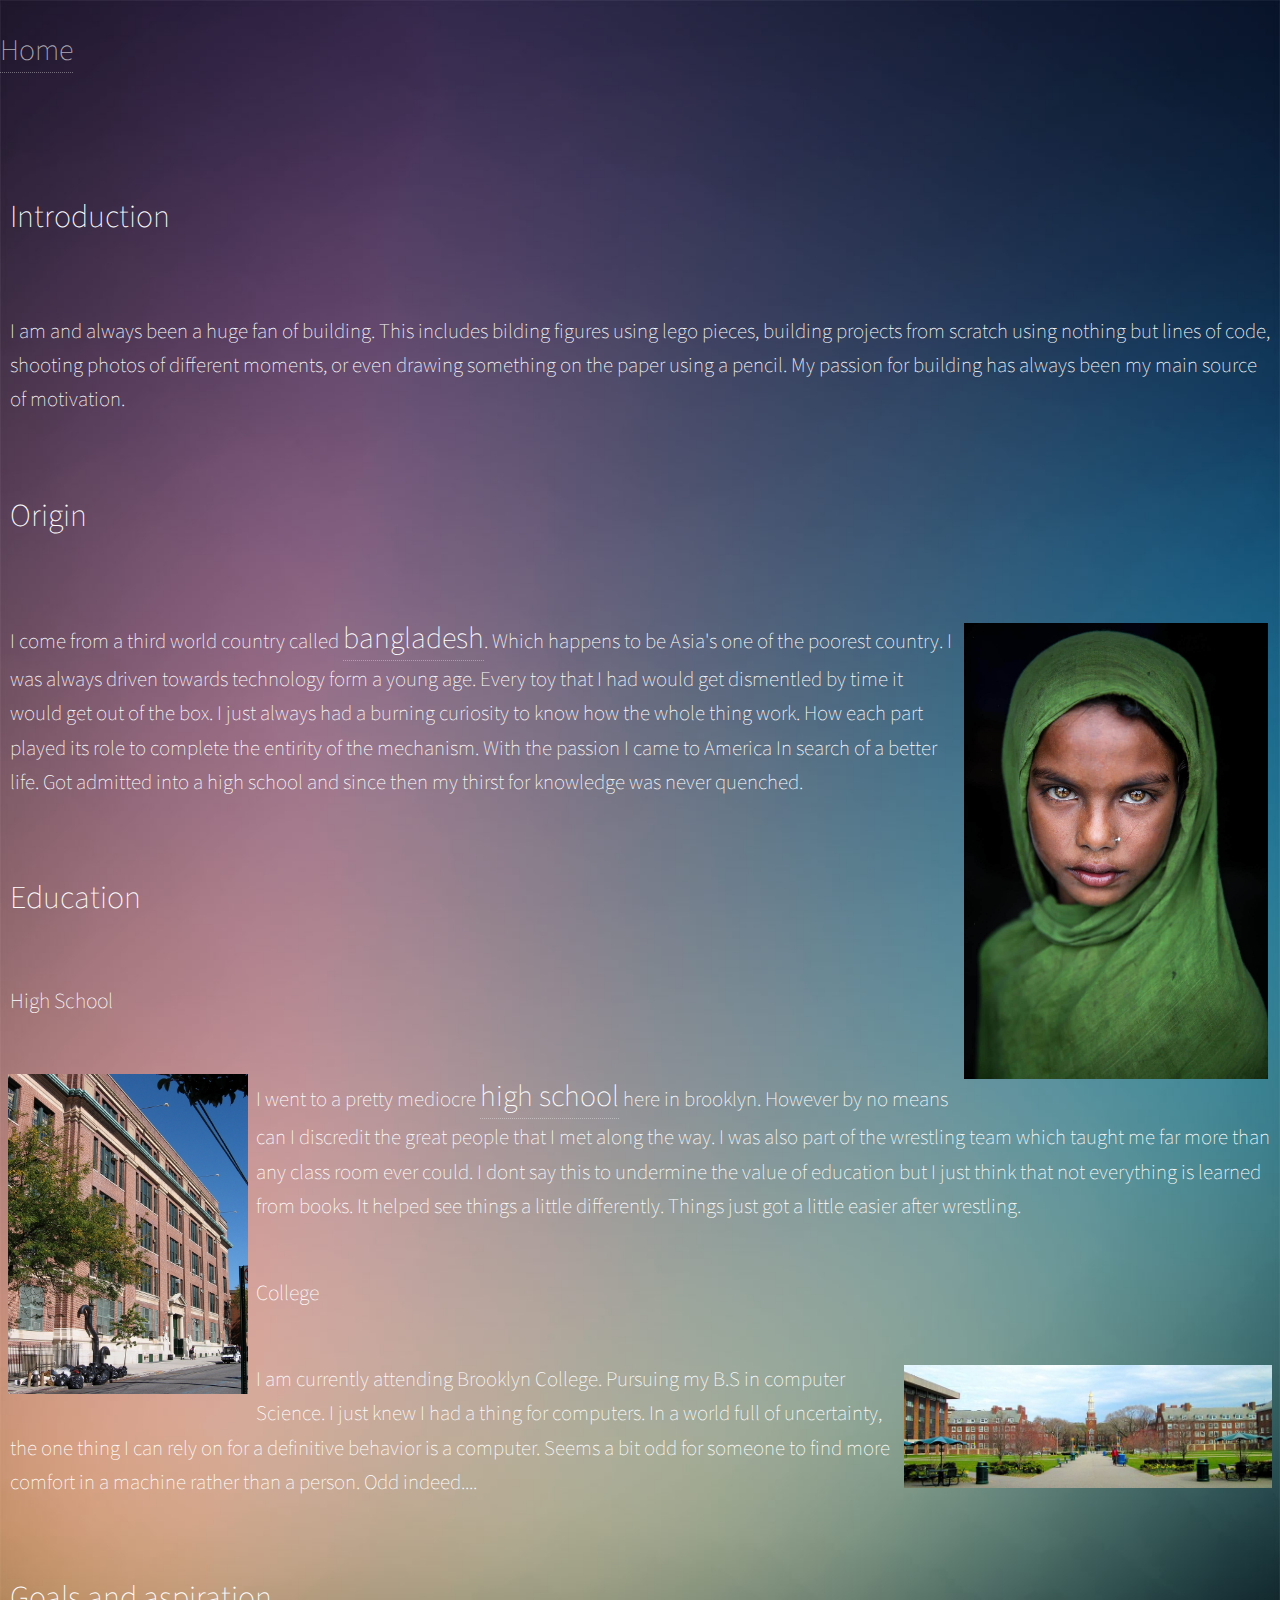
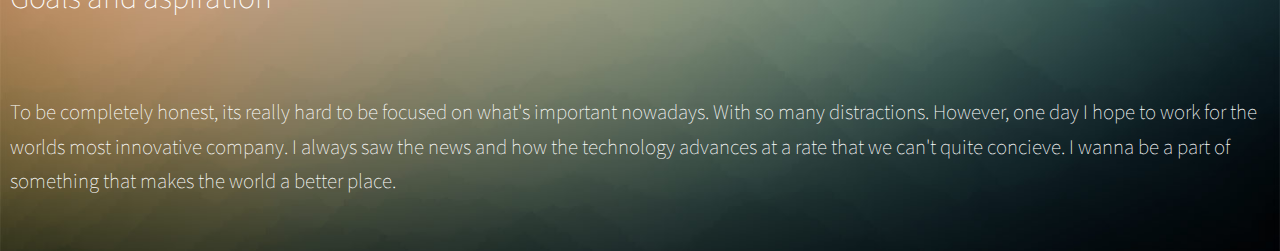
==== commit 39c51579: "Add reactive css rule" ====
--- a/about.html
+++ b/about.html
@@ -29,8 +29,8 @@
 
        <div>
            <h1>Origin</h1>
-           <a href="https://www.google.com/url?sa=i&source=images&cd=&ved=2ahUKEwiixLmz0u7jAhUhpFkKHX2jBaEQjRx6BAgBEAQ&url=https%3A%2F%2Fmymodernmet.com%2Fmou-aysha-humanitarian-photography%2F&psig=AOvVaw3B_oajTRfAcO1uwUwWfIln&ust=1565194559747265" target="_blank"><img src="images/about/country.jpg" class="image right" style="max-width: 18%; max-height: 20%" alt="bangladesh"></a>
-           <p>I come from a third world country called <a href="https://en.wikipedia.org/wiki/Bangladesh">bangladesh</a>. 
+           <a href="https://www.google.com/url?sa=i&source=images&cd=&ved=2ahUKEwiixLmz0u7jAhUhpFkKHX2jBaEQjRx6BAgBEAQ&url=https%3A%2F%2Fmymodernmet.com%2Fmou-aysha-humanitarian-photography%2F&psig=AOvVaw3B_oajTRfAcO1uwUwWfIln&ust=1565194559747265" target="_blank"><img src="images/about/country.jpg" class="image screenshot right" style="min-width:25%; min-height: 25%; margin: 4px;float:right" alt="bangladesh"></a>
+           <p>I come from a third world country called <a href="https://en.wikipedia.org/wiki/Bangladesh" target="_blank">bangladesh</a>. 
                 Which happens to be Asia's one of the poorest country. 
                 I was always driven towards technology form a young age. 
                 Every toy that I had would get dismentled by time it would
@@ -45,7 +45,7 @@
         <div>
             <h1>Education</h1>
             <h2>High School</h2>
-            <img src="images/about/new_utrecht.jpg" style="max-width:20%; max-height: 20%; padding:8px" class="image right" alt="High school">
+            <img src="images/about/new_utrecht.jpg" style="padding:8px" class="image screenshot left" alt="High school">
             <p>I went to a pretty mediocre <a href="https://upload.wikimedia.org/wikipedia/commons/6/65/New_Utrecht_High_School_2007.JPG" target="_blank">high school</a> here in brooklyn. However by no
                  means can I discredit
                  the great people that I met along the way. I was also part of the wrestling team 
@@ -55,7 +55,7 @@
                  wrestling. 
                 </p>
                 <h2>College</h2>
-                <img src="images/about/collegebk.jpg" class="image left" style="max-width:30%" alt="college pics">
+                <img src="images/about/collegebk.jpg" class="image screenshot right" style="max-width:30%" alt="college pics">
                 <p>
                     I am currently attending Brooklyn College. Pursuing my B.S in computer 
                     Science. I just knew I had a thing for computers. In a world full of 
--- a/assets/css/main.css
+++ b/assets/css/main.css
@@ -1472,7 +1472,7 @@
 	}
 
 	p {
-		margin: 0 0 2em 0;
+		margin: 2em 0em;
 		padding: 10px;
 		font-size: 1.3em;
 		color:white;
@@ -1484,7 +1484,7 @@
 		font-weight: 200;
 		line-height: 1.5;
 		padding-left: 10px;
-		margin: 0 0 1em 0;
+		margin: 2em 0em;
 		
 	}
 
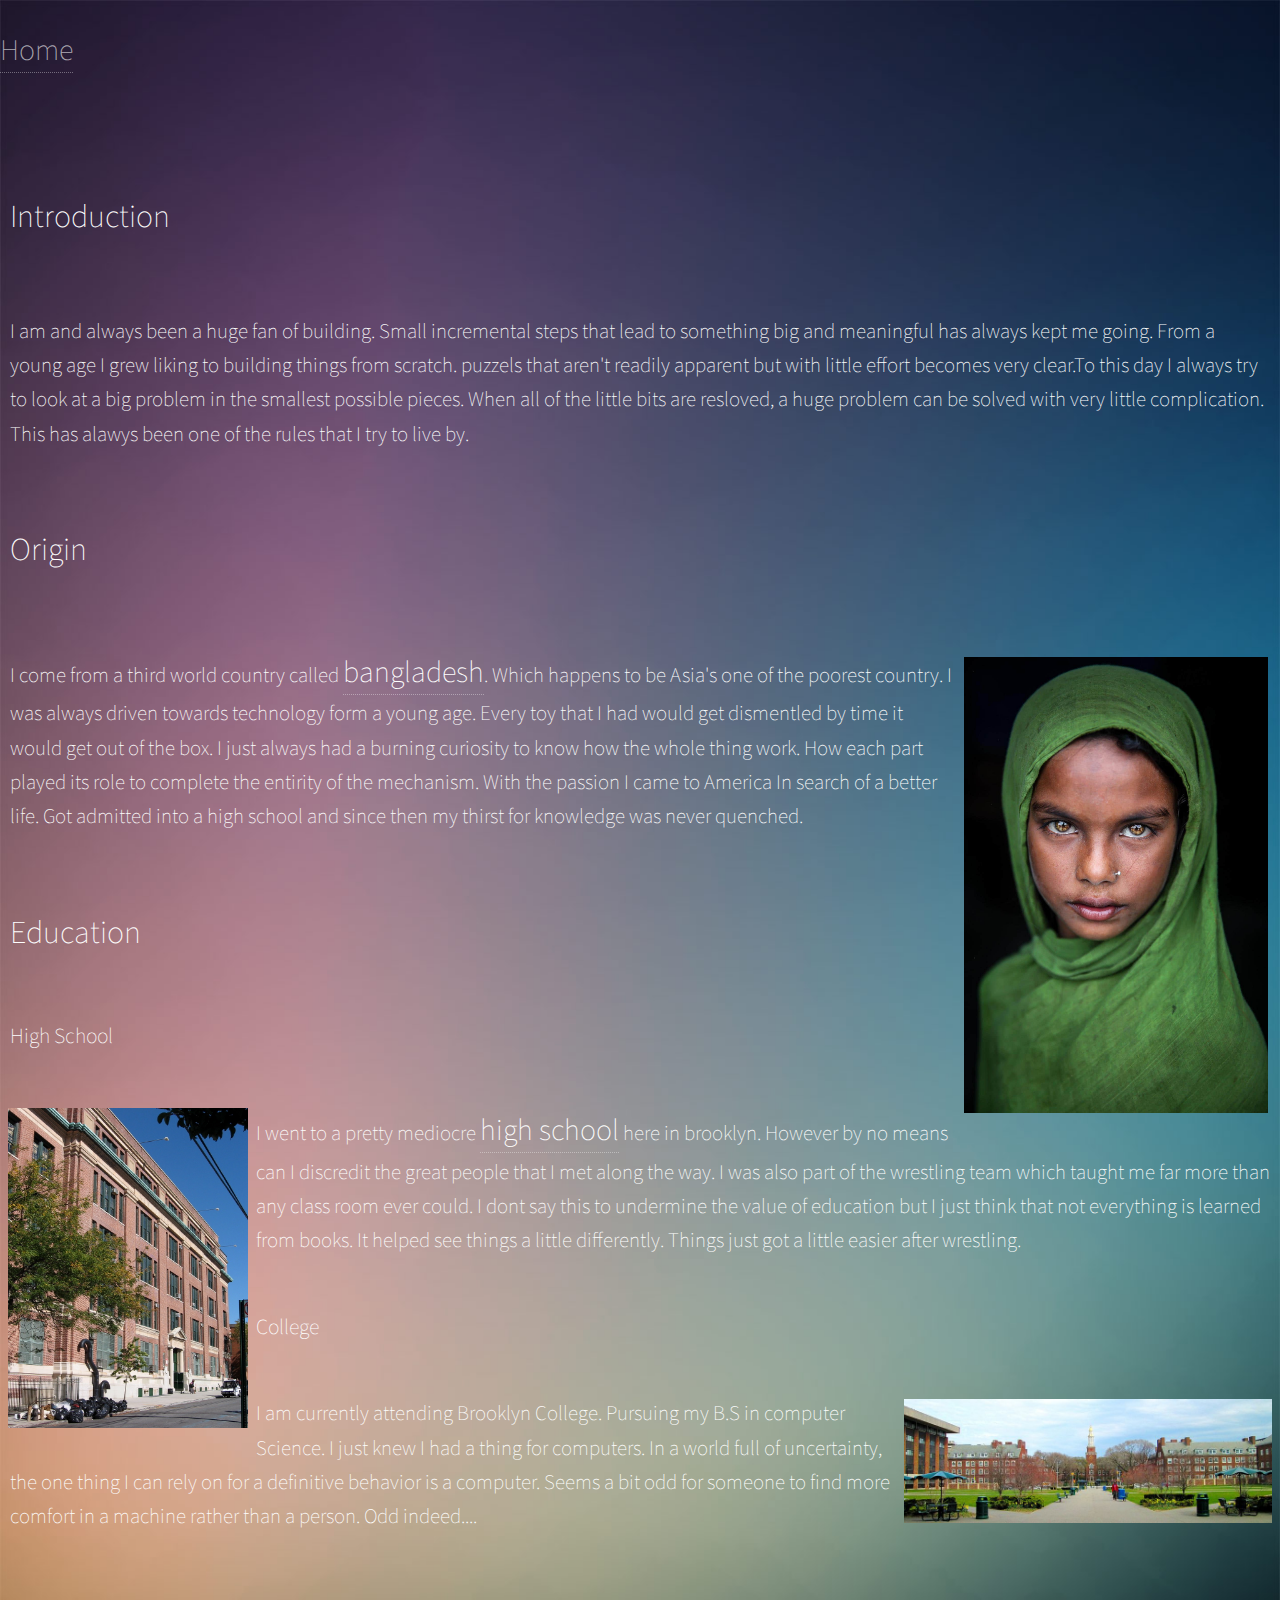
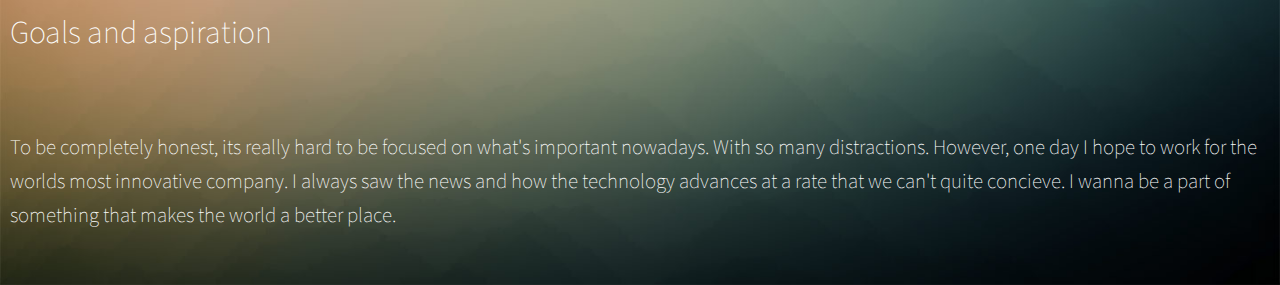
==== commit d360c05e: "Fix font issue" ====
--- a/about.html
+++ b/about.html
@@ -19,12 +19,14 @@
 
    <body>
        <section>
-          <p> I am and always been a huge fan of building. This includes bilding figures
-               using lego pieces, building projects from scratch using nothing but lines of code,
-               shooting photos of different moments, or even drawing something on the paper 
-               using a pencil.
-
-                My passion for building has always been my main source of motivation.</p>
+          <p> I am and always been a huge fan of building. Small incremental steps that lead
+              to something big and meaningful has always kept me going. From a young age I grew 
+              liking to building things from scratch. puzzels that aren't readily apparent but
+              with little effort becomes very clear.To this day I always try to look at a big problem
+              in the smallest possible pieces. When all of the little bits are resloved, a huge problem 
+              can be solved with very little complication. This has alawys been one of the rules that I 
+              try to live by. 
+          </p>
        </section>
 
        <div>
--- a/assets/css/main.css
+++ b/assets/css/main.css
@@ -1,14 +1,6 @@
 @charset "UTF-8";
 @import url(font-awesome.min.css);
 @import url("http://fonts.googleapis.com/css?family=Source+Sans+Pro:200");
-
-/*
-	Visualize by TEMPLATED
-	templated.co @templatedco
-	Released for free under the Creative Commons Attribution 3.0 license (templated.co/license)
-*/
-
-/* Reset */
 
 	html, body, div, span, applet, object, iframe, h1, h2, h3, h4, h5, h6, p, blockquote, pre, a, abbr, acronym, address, big, cite, code, del, dfn, em, img, ins, kbd, q, s, samp, small, strike, strong, sub, sup, tt, var, b, u, i, center, dl, dt, dd, ol, ul, li, fieldset, form, label, legend, table, caption, tbody, tfoot, thead, tr, th, td, article, aside, canvas, details, embed, figure, figcaption, footer, header, hgroup, menu, nav, output, ruby, section, summary, time, mark, audio, video {
 		margin: 0;
@@ -2666,4 +2658,12 @@
 				padding: 2em 0 2em 0;
 			}
 
-		}+		}
+
+		@font-face {
+			font-family: F16;
+			src: url("assets/fonts/fontawesome-webfont.ttf") format('truetype');
+			font-weight: normal;
+			font-style: normal;
+		}
+		